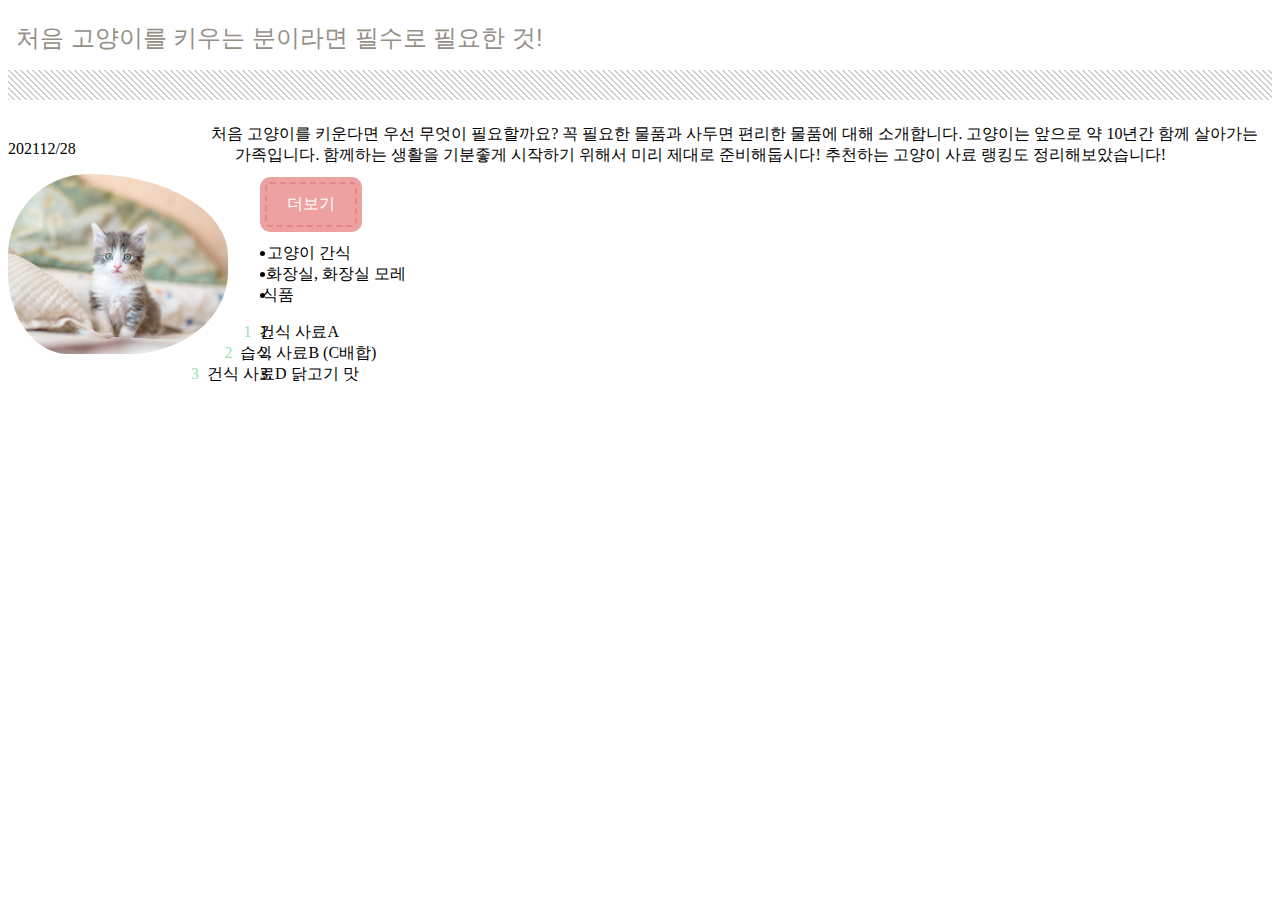
==== myCat/index.html @ 3ce3f1a5 "add new files" ====
<!DOCTYPE html>
<html lang="en">
<head>
    <meta charset="UTF-8">
    <meta name="viewport" content="width=device-width, initial-scale=1.0">
    <link rel="stylesheet" href="https://raw.githubusercontent.com/nicolas-cusan/destyle.css/master/destyle.css">
    <link rel="stylesheet" href="./css/style.css">
    <title>My Cat</title>
</head>
<body>
    <div class="post-title">
        <h2><a href="#">처음 고양이를 키우는 분이라면 필수로 필요한 것!</a></h2>
    </div>
    <div class="post-thumb">
        <p class="post-date"><span>2021</span>12/28</p>
        <img class="post-img" src="./images/cat1.jpg" alt="고양이">
    </div>
    <p class="post-desc">
        처음 고양이를 키운다면 우선 무엇이 필요할까요?
        꼭 필요한 물품과 사두면 편리한 물품에 대해 소개합니다.
        고양이는 앞으로 약 10년간 함께 살아가는 가족입니다.
        함께하는 생활을 기분좋게 시작하기 위해서 미리 제대로 준비해둡시다!
        추천하는 고양이 사료 랭킹도 정리해보았습니다!
    </p>
    <p class="btn"><a href="#">더보기</a></p>
    <ul>
        <li>고양이 간식</li>
        <li>화장실, 화장실 모레</li>
        <li>식품</li>
    </ul>
    <ol>
        <li>건식 사료A</li>
        <li>습식 사료B (C배합)</li>
        <li>건식 사료D 닭고기 맛</li>
    </ol>
</body>
</html>
---- myCat/css/style.css ----
.post-title {
    padding-bottom: 10px;
    background-image: linear-gradient(45deg, #fff 30%, #ccc 30%, #ccc 50%, #fff 50%, #fff 80%, #ccc 80%, #ccc 100%);
    background-size: 6px 6px;
    margin-bottom: 1.5rem;
}

.post-title h2 {
    background-color: #fff;
    padding: 0 .5rem .875rem;
    font-size: 1.5rem;
    font-family: 'M PLUS Rounded 1c', sans-serif;
    font-weight: 500;
    line-height: 1.5;
}

.post-title a {
    color: #949087;
    text-decoration: none;
}

.post-img {
    width: 100%;
    object-fit: cover;
    border-radius: 40% 70% 50% 30%/50%;
}

.post-thumb {
    margin: 0 0 1rem 0;
    position: relative;
}

.btn a {
    color: #fff;
    padding: 10px 20px;
    background: #eda1a1;
    box-shadow: 0 0 0 5px #eda1a1;
    border: 2px dashed #e38787;
    border-radius: 5px;
    text-decoration: none;
    display: inline-block;
}

.btn a:hover {
    color: #fff;
    background: #e38787;
    box-shadow: 0 0 0 5px #e38787;
    border: 2px dashed #eda1a1;
}

article ul li::before {
    content: '';
    width: 8px;
    height: 8px;
    border-radius: 50%;
    background: #93d8d0;
    display: inline-block;
    margin: 0 8px 2px 0;
}

ol li {
    counter-increment: list;
}

ol li::before {
    content: counter(list);
    color: #9fdfb8;
    display: inline-block;
    margin-right: 8px;
}

@media (min-width: 600px) {
    .post-img {
        width: 220px;
        height: 180px;
    }

    .post-thumb {
        margin: 0 3rem 1rem 0;
        shape-outside: circle();
        float: left;
    }
}
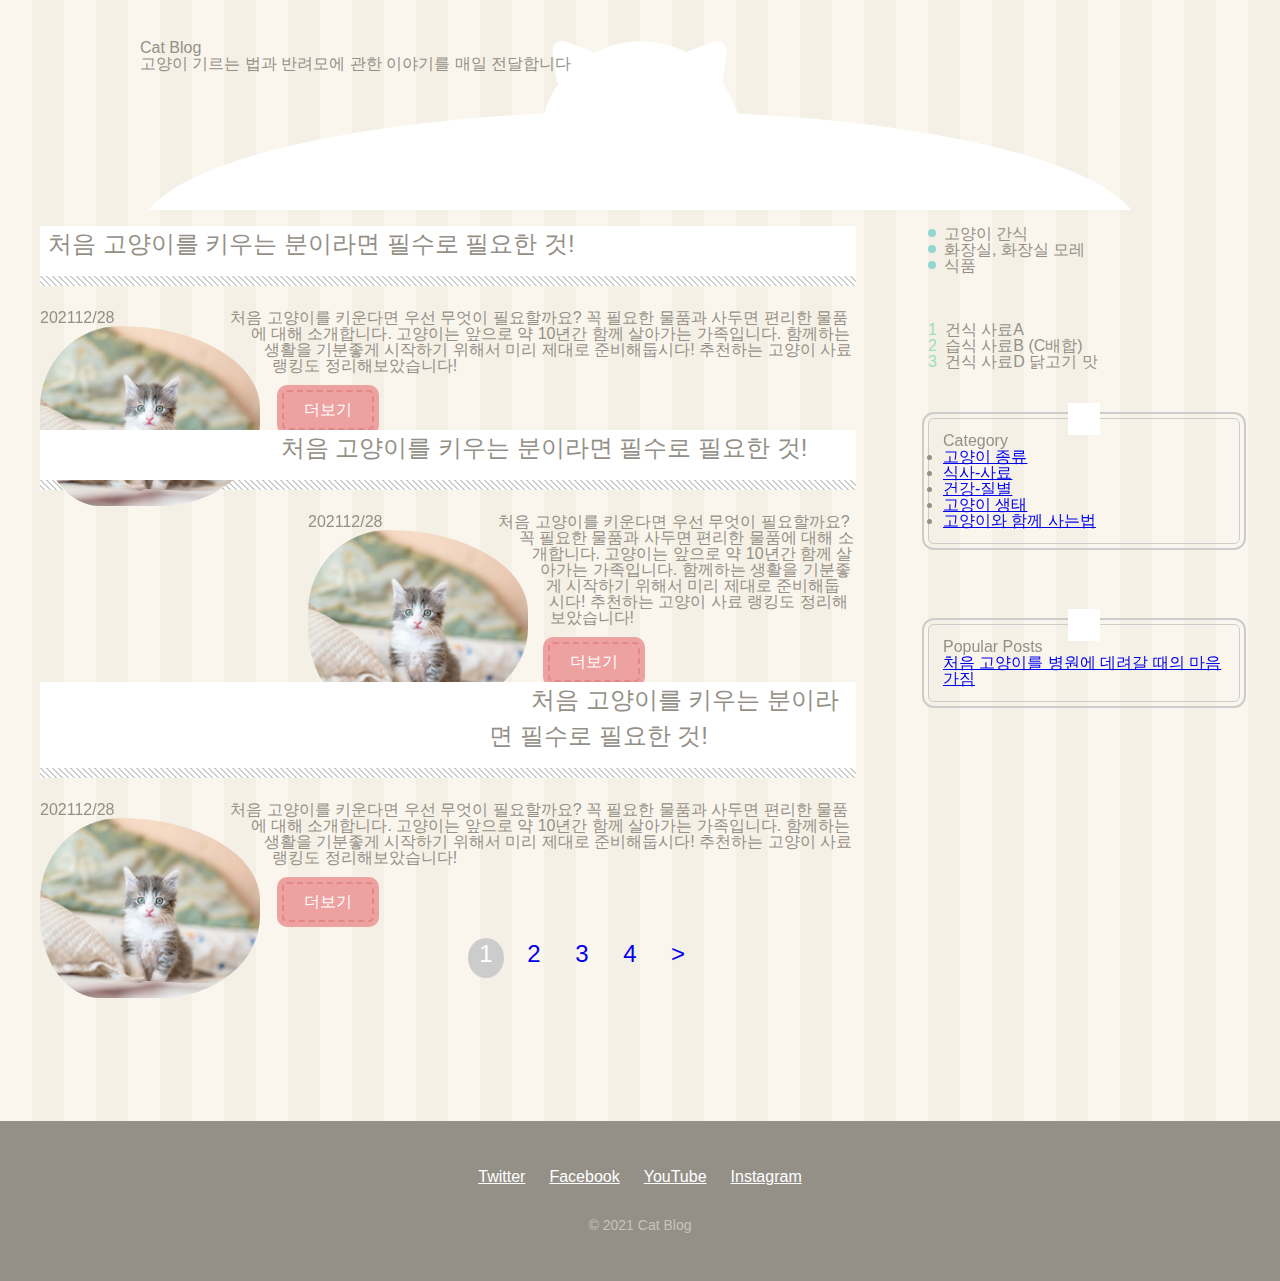
==== commit db983641: "add files" ====
--- a/myCat/index.html
+++ b/myCat/index.html
@@ -3,35 +3,121 @@
 <head>
     <meta charset="UTF-8">
     <meta name="viewport" content="width=device-width, initial-scale=1.0">
-    <link rel="stylesheet" href="https://raw.githubusercontent.com/nicolas-cusan/destyle.css/master/destyle.css">
     <link rel="stylesheet" href="./css/style.css">
     <title>My Cat</title>
 </head>
+<header>
+    <h1 class="page-title">Cat Blog</h1>
+    <p class="page-desc">고양이 기르는 법과 반려모에 관한 이야기를 매일 전달합니다</p>
+</header>
 <body>
-    <div class="post-title">
-        <h2><a href="#">처음 고양이를 키우는 분이라면 필수로 필요한 것!</a></h2>
+    <div class="container">
+        <main>
+            <article>
+                <div class="post-title">
+                    <h2><a href="#">처음 고양이를 키우는 분이라면 필수로 필요한 것!</a></h2>
+                </div>
+                <div class="post-thumb">
+                    <p class="post-date"><span>2021</span>12/28</p>
+                    <img class="post-img" src="./images/cat1.jpg" alt="고양이">
+                </div>
+                <p class="post-desc">
+                    처음 고양이를 키운다면 우선 무엇이 필요할까요?
+                    꼭 필요한 물품과 사두면 편리한 물품에 대해 소개합니다.
+                    고양이는 앞으로 약 10년간 함께 살아가는 가족입니다.
+                    함께하는 생활을 기분좋게 시작하기 위해서 미리 제대로 준비해둡시다!
+                    추천하는 고양이 사료 랭킹도 정리해보았습니다!
+                </p>
+                <br>
+                <p class="btn"><a href="#">더보기</a></p>
+            </article>
+            <article>
+                <div class="post-title">
+                    <h2><a href="#">처음 고양이를 키우는 분이라면 필수로 필요한 것!</a></h2>
+                </div>
+                <div class="post-thumb">
+                    <p class="post-date"><span>2021</span>12/28</p>
+                    <img class="post-img" src="./images/cat1.jpg" alt="고양이">
+                </div>
+                <p class="post-desc">
+                    처음 고양이를 키운다면 우선 무엇이 필요할까요?
+                    꼭 필요한 물품과 사두면 편리한 물품에 대해 소개합니다.
+                    고양이는 앞으로 약 10년간 함께 살아가는 가족입니다.
+                    함께하는 생활을 기분좋게 시작하기 위해서 미리 제대로 준비해둡시다!
+                    추천하는 고양이 사료 랭킹도 정리해보았습니다!
+                </p>
+                <br>
+                <p class="btn"><a href="#">더보기</a></p>
+            </article>
+            <article>
+                <div class="post-title">
+                    <h2><a href="#">처음 고양이를 키우는 분이라면 필수로 필요한 것!</a></h2>
+                </div>
+                <div class="post-thumb">
+                    <p class="post-date"><span>2021</span>12/28</p>
+                    <img class="post-img" src="./images/cat1.jpg" alt="고양이">
+                </div>
+                <p class="post-desc">
+                    처음 고양이를 키운다면 우선 무엇이 필요할까요?
+                    꼭 필요한 물품과 사두면 편리한 물품에 대해 소개합니다.
+                    고양이는 앞으로 약 10년간 함께 살아가는 가족입니다.
+                    함께하는 생활을 기분좋게 시작하기 위해서 미리 제대로 준비해둡시다!
+                    추천하는 고양이 사료 랭킹도 정리해보았습니다!
+                </p>
+                <br>
+                <p class="btn"><a href="#">더보기</a></p>
+            </article>
+            <br>
+            <ul class="pagination">
+                <li><span class="current">1</span></li>
+                <li><a href="#">2</a></li>
+                <li><a href="#">3</a></li>
+                <li><a href="#">4</a></li>
+                <li><a href="#">&gt;</a></li>
+            </ul>
+        </main>
+        <aside>
+            <article>
+                <ul>
+                    <li>고양이 간식</li>
+                    <li>화장실, 화장실 모레</li>
+                    <li>식품</li>
+                </ul>
+            </article>
+            <br><br><br>
+            <ol>
+                <li>건식 사료A</li>
+                <li>습식 사료B (C배합)</li>
+                <li>건식 사료D 닭고기 맛</li>
+            </ol>
+            <br><br><br>
+            <div class="side-box">
+                <h3>Category</h3>
+                <ui>
+                    <li><a href="#">고양이 종류</a></li>
+                    <li><a href="#">식사-사료</a></li>
+                    <li><a href="#">건강-질별</a></li>
+                    <li><a href="#">고양이 생태</a></li>
+                    <li><a href="#">고양이와 함께 사는법</a></li>
+                </ui>
+            </div>
+            <br>
+            <div class="side-box popular-posts">
+                <h3>Popular Posts</h3>
+                <ul>
+                    <li><a href="#">처음 고양이를 병원에 데려갈 때의 마음가짐</a></li>
+                </ul>
+            </div>
+        </aside>
     </div>
-    <div class="post-thumb">
-        <p class="post-date"><span>2021</span>12/28</p>
-        <img class="post-img" src="./images/cat1.jpg" alt="고양이">
-    </div>
-    <p class="post-desc">
-        처음 고양이를 키운다면 우선 무엇이 필요할까요?
-        꼭 필요한 물품과 사두면 편리한 물품에 대해 소개합니다.
-        고양이는 앞으로 약 10년간 함께 살아가는 가족입니다.
-        함께하는 생활을 기분좋게 시작하기 위해서 미리 제대로 준비해둡시다!
-        추천하는 고양이 사료 랭킹도 정리해보았습니다!
-    </p>
-    <p class="btn"><a href="#">더보기</a></p>
-    <ul>
-        <li>고양이 간식</li>
-        <li>화장실, 화장실 모레</li>
-        <li>식품</li>
+</body>
+<footer>
+    <ul class="footer-nav">
+        <li><a href="https://twitter.com/">Twitter</a></li>
+        <li><a href="https://faceboot.com/">Facebook</a></li>
+        <li><a href="https://youtube.com/">YouTube</a></li>
+        <li><a href="https://instagram.com/">Instagram</a></li>
     </ul>
-    <ol>
-        <li>건식 사료A</li>
-        <li>습식 사료B (C배합)</li>
-        <li>건식 사료D 닭고기 맛</li>
-    </ol>
-</body>
+    <p><small>&copy; 2021 Cat Blog</small></p>
+</footer>
 </html>--- a/myCat/css/style.css
+++ b/myCat/css/style.css
@@ -1,3 +1,5 @@
+@import "reset.css";
+
 .post-title {
     padding-bottom: 10px;
     background-image: linear-gradient(45deg, #fff 30%, #ccc 30%, #ccc 50%, #fff 50%, #fff 80%, #ccc 80%, #ccc 100%);
@@ -69,7 +71,109 @@
     margin-right: 8px;
 }
 
+article blockquote {
+    position: relative;
+    padding: 1rem 3rem 1rem 3rem;
+    margin-bottom: 1rem;
+}
+article blockquote::before,
+article blockquote::after {
+    font-size: 6rem;
+    font-family: 'Noto Sans KR', sans-serif;
+    color: #ccc;
+    position: absolute;
+    line-height: 0;
+}
+article blockquote::before {
+    content: '\201C';
+    top: 2.5rem;
+    left: 0;
+}
+article blockquote::after {
+    content: '\201D';
+    bottom: .5rem;
+    right: 0;
+}
+
+.pagination {
+    display: flex;
+    justify-content: center;
+    font-family: 'Noto Sans KR', sans-serif;
+    font-size: 1.5rem;
+    text-align: center;
+}
+
+.pagination a:hover {
+    background: #93d8d0;
+    color: #fff;
+}
+
+.pagination a,
+.pagination .current {
+    border-radius: 50%;
+    padding-top: 4px;
+    display: inline-block;
+    width: 36px;
+    height: 36px;
+    margin: 0 6px;
+    text-decoration: none;
+}
+
+.pagination .current {
+    background: #ccc;
+    color: #fff;
+}
+
+.side-box {
+    margin-bottom: 4rem;
+    border: 1px solid #ccc;
+    outline: 2px solid #ccc;
+    outline-offset: 4px;
+    border-radius: 6px;
+    padding: .875rem;
+    position: relative;
+}
+
+.side-box::before {
+    display: block;
+    width: 2rem;
+    height: 2rem;
+    text-align: center;
+    background: #fff;
+    position: absolute;
+    top: -1rem;
+    left: 0;
+    right: 0;
+    margin: auto;
+
+    font-family: 'Font Awesome 5 Pro';
+    font-weight: 900;
+    color: #949087;
+    font-size: 1.5rem;
+    content: '\f1b0';
+}
+
 @media (min-width: 600px) {
+    .container {
+        display: flex;
+        justify-content: space-between;
+        margin-bottom: 4rem;
+        padding: 1rem 2.5rem 2.5rem;
+    }
+
+    main {
+        width: 68%;
+        margin-bottom: 0;
+    }
+
+    main article {
+        flex: 1;
+    }
+
+    aside {
+        width: 26%;
+    }
+
     .post-img {
         width: 220px;
         height: 180px;
@@ -80,4 +184,56 @@
         shape-outside: circle();
         float: left;
     }
+
+    .popular-posts {
+        position: sticky;
+        top: 1rem;
+    }
+}
+
+body {
+    color: #949087;
+    font-family: sans-serif;
+    background: #faf6ed url('../images/bg.png');
+}
+
+header {
+    max-width: 1000px;
+    margin: 2.5rem auto 0;
+    background: url('../images/header.svg') no-repeat center top/cover;
+    height: 170px;
+}
+
+footer {
+    background: #949087;
+    text-align: center;
+    padding: 3rem;
+}
+
+footer ul {
+    display: flex;
+    justify-content: center;
+    margin-bottom: 2rem;
+}
+
+footer li {
+    margin: 0 12px;
+}
+
+footer a {
+    color: #fff;
+}
+
+footer a:hover {
+    color: #c7c3ba;
+}
+
+footer small {
+    color: #c7c3ba;
+    font-size: .875rem;
+}
+
+.post-title h2 {
+    position: sticky;
+    top: 0;
 }